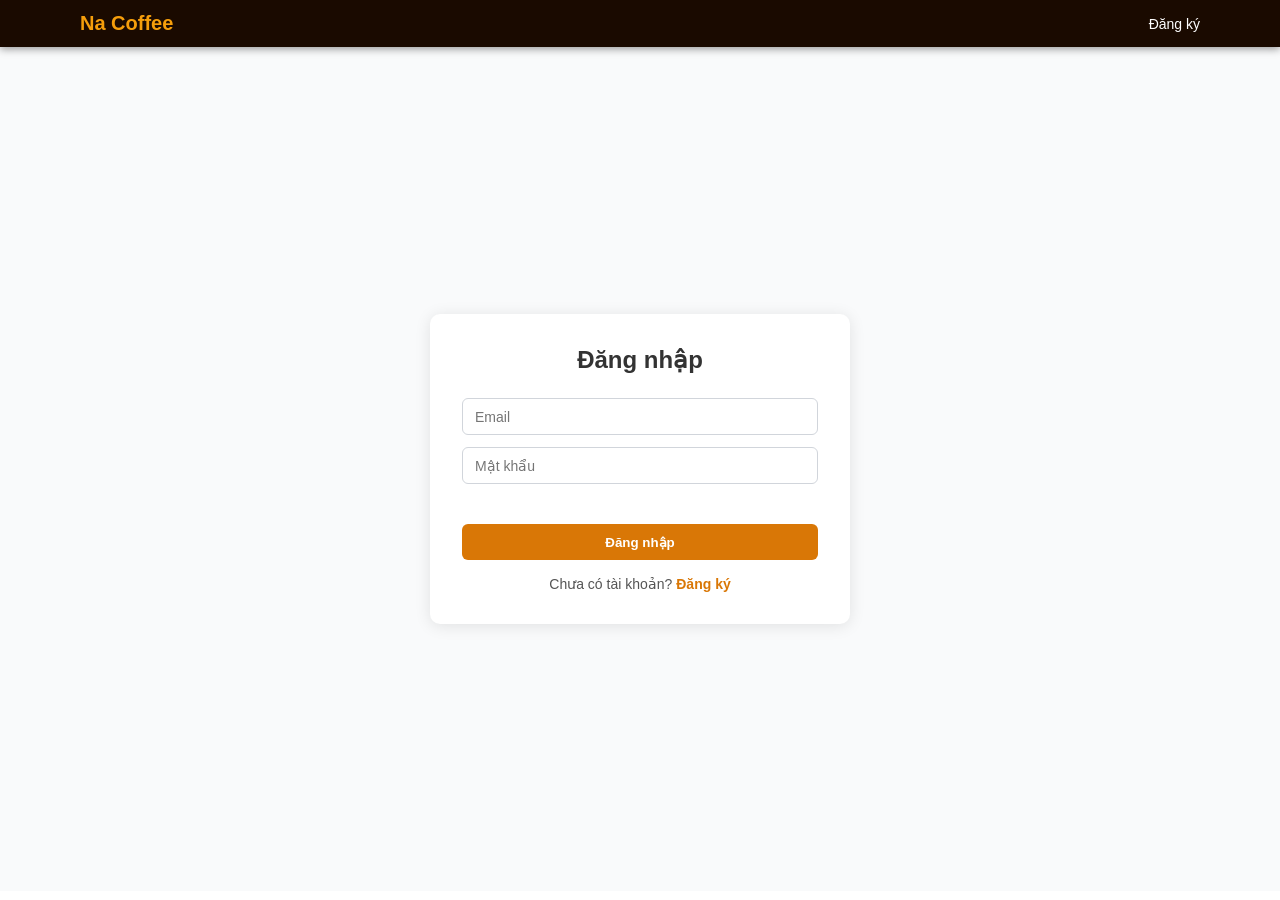
==== checkout.html @ 4b9828d5 "first commit" ====
<!DOCTYPE html>
<html lang="vi">
<head>
  <meta charset="UTF-8" />
  <meta name="viewport" content="width=device-width, initial-scale=1.0" />
  <title>Thanh toán – Na Coffee</title>
  <link rel="stylesheet" href="style/style.css" />
</head>
<body>

  <header class="navbar">
    <nav class="container nav-inner">
      <a href="index.html" class="logo">Na Coffee</a>
      <div class="nav-actions">
        <a href="index.html" class="nav-link-btn">← Tiếp tục mua</a>
      </div>
    </nav>
  </header>

  <div class="checkout-page">
    <h1>Thanh toán</h1>
    <div id="emptyCheckout" class="empty-checkout" style="display:none">
      <p>Giỏ hàng trống. <a href="index.html" style="color:#d97706">Quay lại mua hàng</a></p>
    </div>
    <div class="checkout-grid" id="checkoutContent">
      <!-- Order summary -->
      <div class="checkout-section">
        <h2>Đơn hàng của bạn</h2>
        <div id="orderSummary"></div>
        <div class="order-total">
          <span>Tổng cộng:</span>
          <span id="checkoutTotal">0đ</span>
        </div>
      </div>

      <!-- Delivery form -->
      <div class="checkout-section">
        <h2>Thông tin giao hàng</h2>
        <form class="checkout-form" onsubmit="placeOrder(event)">
          <input type="text" id="deliveryName" placeholder="Họ tên" required />
          <input type="tel" id="deliveryPhone" placeholder="Số điện thoại" required />
          <input type="text" id="deliveryAddress" placeholder="Địa chỉ" required />
          <textarea id="deliveryNote" placeholder="Ghi chú (tuỳ chọn)" rows="3"></textarea>
          <div>
            <label style="font-size:.875rem;font-weight:600;display:block;margin-bottom:.5rem;">Phương thức thanh toán</label>
            <label style="font-size:.875rem;display:flex;align-items:center;gap:.5rem;">
              <input type="radio" name="payment" value="cod" checked /> Thanh toán khi nhận hàng (COD)
            </label>
          </div>
          <button type="submit" class="btn-primary" id="placeOrderBtn">Đặt hàng</button>
        </form>
      </div>
    </div>
  </div>

  <div class="toast" id="toast"></div>

  <script src="js/auth.js"></script>
  <script src="js/cart.js"></script>
  <script>
    function showToast(msg) {
      const t = document.getElementById('toast');
      t.textContent = msg; t.classList.add('show');
      setTimeout(() => t.classList.remove('show'), 2800);
    }

    function renderSummary() {
      const cart = getCart();
      if (!cart.length) {
        document.getElementById('checkoutContent').style.display = 'none';
        document.getElementById('emptyCheckout').style.display = 'block';
        return;
      }
      document.getElementById('orderSummary').innerHTML = cart.map(i => `
        <div class="order-summary-item">
          <span>${i.name} × ${i.qty}</span>
          <span>${(i.price * i.qty).toLocaleString('vi-VN')}đ</span>
        </div>`).join('');
      document.getElementById('checkoutTotal').textContent = getCartTotal().toLocaleString('vi-VN') + 'đ';
    }

    function placeOrder(e) {
      e.preventDefault();
      const cart = getCart();
      if (!cart.length) return;

      const user = getUser();
      const order = {
        id: Date.now().toString(),
        userId: user?.id || 'guest',
        items: cart,
        deliveryDetails: {
          name: document.getElementById('deliveryName').value,
          phone: document.getElementById('deliveryPhone').value,
          address: document.getElementById('deliveryAddress').value,
          note: document.getElementById('deliveryNote').value,
        },
        paymentMethod: 'cod',
        total: getCartTotal(),
        status: 'Chờ xác nhận',
        date: new Date().toISOString(),
      };

      // Save order to localStorage
      const orders = JSON.parse(localStorage.getItem('na_orders') || '[]');
      orders.push(order);
      localStorage.setItem('na_orders', JSON.stringify(orders));

      clearCart();
      showToast('Đặt hàng thành công!');

      setTimeout(() => {
        window.location.href = `order-success.html?id=${order.id}`;
      }, 1200);
    }

    // Auth guard — redirect to login if not logged in, then come back
    if (!isLoggedIn()) {
      window.location.href = 'login.html?redirect=checkout.html';
    } else {
      renderSummary();
      // Pre-fill name from user profile
      const u = getUser();
      if (u) document.getElementById('deliveryName').value = u.name || '';
    }
  </script>
</body>
</html>
---- style/style.css ----
/* ============================================================
   style.css — Base / global styles for Na Coffee
   ============================================================ */

*, *::before, *::after { box-sizing: border-box; margin: 0; padding: 0; }

body { font-family: 'Segoe UI', sans-serif; color: #333; scroll-behavior: smooth; }

a { text-decoration: none; color: inherit; }

img { max-width: 100%; display: block; }

/* Container */
.container { max-width: 1152px; margin: 0 auto; padding: 0 1rem; }

/* Sections */
.section { padding: 4rem 1rem; }
.bg-light { background: #f9fafb; }
.section-title { font-size: 1.875rem; font-weight: 700; text-align: center; margin-bottom: 2rem; }
.section-title span { color: #d97706; }

/* Buttons */
.btn-primary {
  background: #d97706; color: #fff; padding: .65rem 1.5rem;
  border-radius: 6px; font-weight: 600; border: none; cursor: pointer;
  display: inline-block; transition: background .2s;
}
.btn-primary:hover { background: #b45309; }
.btn-primary:disabled { background: #d1d5db; color: #9ca3af; cursor: not-allowed; }

/* NAVBAR */
.navbar { position: sticky; top: 0; z-index: 40; background: #1a0a00; color: #fff; box-shadow: 0 2px 8px rgba(0,0,0,.4); }
.nav-inner { display: flex; align-items: center; justify-content: space-between; padding: .75rem 1rem; }
.logo { font-size: 1.25rem; font-weight: 700; color: #f59e0b; }
.nav-links { display: flex; gap: 1.5rem; list-style: none; font-size: .875rem; }
.nav-links a:hover { color: #f59e0b; }
.nav-actions { display: flex; align-items: center; gap: 1rem; }
.cart-btn { background: none; border: none; color: #fff; font-size: 1.2rem; cursor: pointer; position: relative; }
.cart-badge {
  position: absolute; top: -8px; right: -8px;
  background: #f59e0b; color: #000; font-size: .7rem; font-weight: 700;
  border-radius: 50%; width: 18px; height: 18px;
  display: flex; align-items: center; justify-content: center;
}
.nav-link-btn { font-size: .875rem; color: #fff; cursor: pointer; background: none; border: none; }
.nav-link-btn:hover { color: #f59e0b; }

/* ABOUT */
.about-grid { display: grid; grid-template-columns: 1fr 1fr; gap: 2rem; align-items: center; }
.about-img { width: 100%; border-radius: 8px; object-fit: cover; max-height: 360px; }
.about-grid h3 { font-size: 1.1rem; font-weight: 700; margin-bottom: 1rem; }
.about-grid p { color: #555; margin-bottom: .75rem; line-height: 1.6; }

/* REVIEWS */
.review-grid { display: grid; grid-template-columns: repeat(auto-fill, minmax(260px, 1fr)); gap: 1.5rem; }
.review-card { background: #fff; border-radius: 10px; padding: 1.5rem; box-shadow: 0 2px 8px rgba(0,0,0,.08); text-align: center; }
.review-card p { color: #555; font-style: italic; margin-bottom: 1rem; line-height: 1.6; }
.review-card strong { display: block; font-weight: 700; }
.stars { color: #f59e0b; margin-top: .25rem; }

/* CONTACT */
.contact-grid { display: grid; grid-template-columns: 1fr 1fr; gap: 2rem; }
.map-frame { width: 100%; height: 350px; border: 0; border-radius: 8px; }
.contact-grid h3 { font-size: 1.1rem; font-weight: 700; margin-bottom: 1rem; }
.contact-form { display: flex; flex-direction: column; gap: .75rem; }
.contact-form input { border: 1px solid #d1d5db; border-radius: 6px; padding: .5rem .75rem; font-size: .875rem; }
.contact-msg { margin-top: .75rem; font-size: .875rem; color: #16a34a; }

/* FOOTER */
.footer { background: #1a0a00; color: #fff; text-align: center; padding: 2rem 1rem; }
.footer-icons { display: flex; justify-content: center; gap: 1rem; font-size: 1.25rem; margin-bottom: 1rem; }
.footer p { font-size: .875rem; color: #9ca3af; }
.footer span { color: #f59e0b; }

/* TOAST */
.toast {
  position: fixed; bottom: 1.5rem; right: 1.5rem; z-index: 999;
  background: #1a0a00; color: #fff; padding: .75rem 1.25rem;
  border-radius: 8px; font-size: .875rem; opacity: 0;
  transition: opacity .3s; pointer-events: none; max-width: 280px;
}
.toast.show { opacity: 1; }

/* AUTH PAGES */
.auth-page { min-height: calc(100vh - 56px); display: flex; align-items: center; justify-content: center; background: #f9fafb; padding: 2rem 1rem; }
.auth-card { background: #fff; border-radius: 10px; box-shadow: 0 2px 16px rgba(0,0,0,.1); padding: 2rem; width: 100%; max-width: 420px; }
.auth-card h1 { font-size: 1.5rem; font-weight: 700; text-align: center; margin-bottom: 1.5rem; }
.auth-card form { display: flex; flex-direction: column; gap: .75rem; }
.auth-card input { border: 1px solid #d1d5db; border-radius: 6px; padding: .6rem .75rem; font-size: .875rem; }
.auth-error { color: #dc2626; font-size: .8rem; min-height: 1rem; }
.auth-footer { text-align: center; font-size: .875rem; margin-top: 1rem; color: #555; }
.auth-footer a { color: #d97706; font-weight: 600; }

/* DASHBOARD */
.dashboard-page { max-width: 800px; margin: 3rem auto; padding: 0 1rem; }
.dashboard-page h1 { font-size: 1.5rem; font-weight: 700; margin-bottom: 1.5rem; }
.dashboard-section { background: #fff; border-radius: 10px; box-shadow: 0 2px 8px rgba(0,0,0,.08); padding: 1.5rem; margin-bottom: 1.5rem; }
.dashboard-section h2 { font-size: 1.1rem; font-weight: 700; margin-bottom: 1rem; }
.profile-form { display: flex; flex-direction: column; gap: .75rem; max-width: 360px; }
.profile-form input { border: 1px solid #d1d5db; border-radius: 6px; padding: .5rem .75rem; font-size: .875rem; }
.order-item { border: 1px solid #e5e7eb; border-radius: 8px; padding: 1rem; margin-bottom: .75rem; }
.order-item p { font-size: .875rem; color: #555; margin-top: .25rem; }
.order-status { display: inline-block; padding: .2rem .6rem; border-radius: 999px; font-size: .75rem; font-weight: 600; background: #fef3c7; color: #92400e; }

/* CHECKOUT */
.checkout-page { max-width: 900px; margin: 3rem auto; padding: 0 1rem; }
.checkout-page h1 { font-size: 1.5rem; font-weight: 700; margin-bottom: 1.5rem; }
.checkout-grid { display: grid; grid-template-columns: 1fr 1fr; gap: 2rem; }
.checkout-section { background: #fff; border-radius: 10px; box-shadow: 0 2px 8px rgba(0,0,0,.08); padding: 1.5rem; }
.checkout-section h2 { font-size: 1.1rem; font-weight: 700; margin-bottom: 1rem; }
.checkout-form { display: flex; flex-direction: column; gap: .75rem; }
.checkout-form input, .checkout-form textarea { border: 1px solid #d1d5db; border-radius: 6px; padding: .5rem .75rem; font-size: .875rem; }
.order-summary-item { display: flex; justify-content: space-between; font-size: .875rem; padding: .4rem 0; border-bottom: 1px solid #f3f4f6; }
.order-total { display: flex; justify-content: space-between; font-weight: 700; margin-top: .75rem; font-size: 1rem; }
.order-total span:last-child { color: #d97706; }
.empty-checkout { text-align: center; color: #aaa; padding: 2rem; }

/* RESPONSIVE */
@media (max-width: 768px) {
  .nav-links { display: none; }
  .about-grid, .contact-grid, .checkout-grid { grid-template-columns: 1fr; }
}
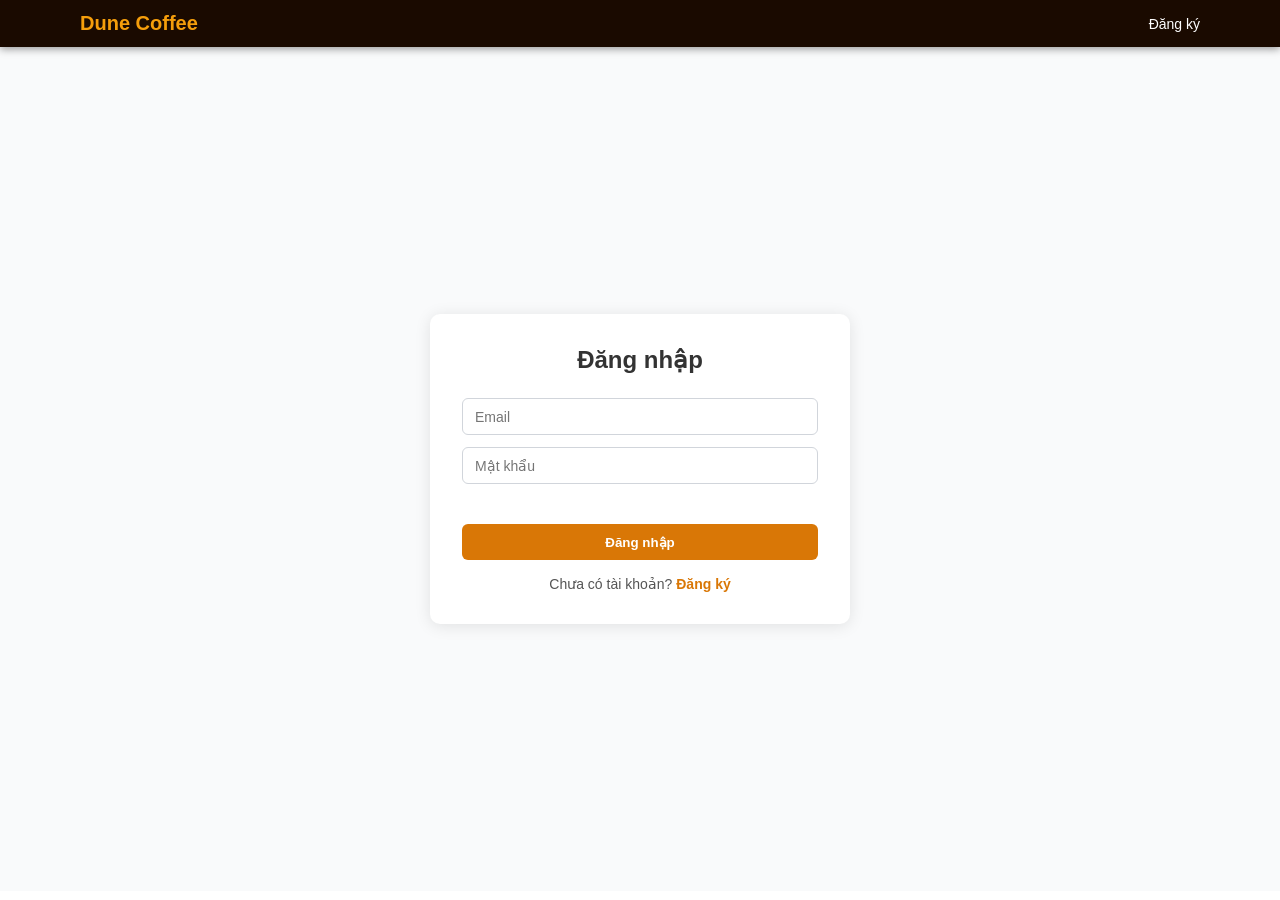
==== commit aed2c4e9: "update" ====
--- a/checkout.html
+++ b/checkout.html
@@ -3,14 +3,14 @@
 <head>
   <meta charset="UTF-8" />
   <meta name="viewport" content="width=device-width, initial-scale=1.0" />
-  <title>Thanh toán – Na Coffee</title>
+  <title>Thanh toán – Dune Coffee</title>
   <link rel="stylesheet" href="style/style.css" />
 </head>
 <body>
 
   <header class="navbar">
     <nav class="container nav-inner">
-      <a href="index.html" class="logo">Na Coffee</a>
+      <a href="index.html" class="logo">Dune Coffee</a>
       <div class="nav-actions">
         <a href="index.html" class="nav-link-btn">← Tiếp tục mua</a>
       </div>
@@ -23,7 +23,6 @@
       <p>Giỏ hàng trống. <a href="index.html" style="color:#d97706">Quay lại mua hàng</a></p>
     </div>
     <div class="checkout-grid" id="checkoutContent">
-      <!-- Order summary -->
       <div class="checkout-section">
         <h2>Đơn hàng của bạn</h2>
         <div id="orderSummary"></div>
@@ -33,7 +32,6 @@
         </div>
       </div>
 
-      <!-- Delivery form -->
       <div class="checkout-section">
         <h2>Thông tin giao hàng</h2>
         <form class="checkout-form" onsubmit="placeOrder(event)">
@@ -101,7 +99,6 @@
         date: new Date().toISOString(),
       };
 
-      // Save order to localStorage
       const orders = JSON.parse(localStorage.getItem('na_orders') || '[]');
       orders.push(order);
       localStorage.setItem('na_orders', JSON.stringify(orders));
@@ -114,12 +111,10 @@
       }, 1200);
     }
 
-    // Auth guard — redirect to login if not logged in, then come back
     if (!isLoggedIn()) {
       window.location.href = 'login.html?redirect=checkout.html';
     } else {
       renderSummary();
-      // Pre-fill name from user profile
       const u = getUser();
       if (u) document.getElementById('deliveryName').value = u.name || '';
     }
